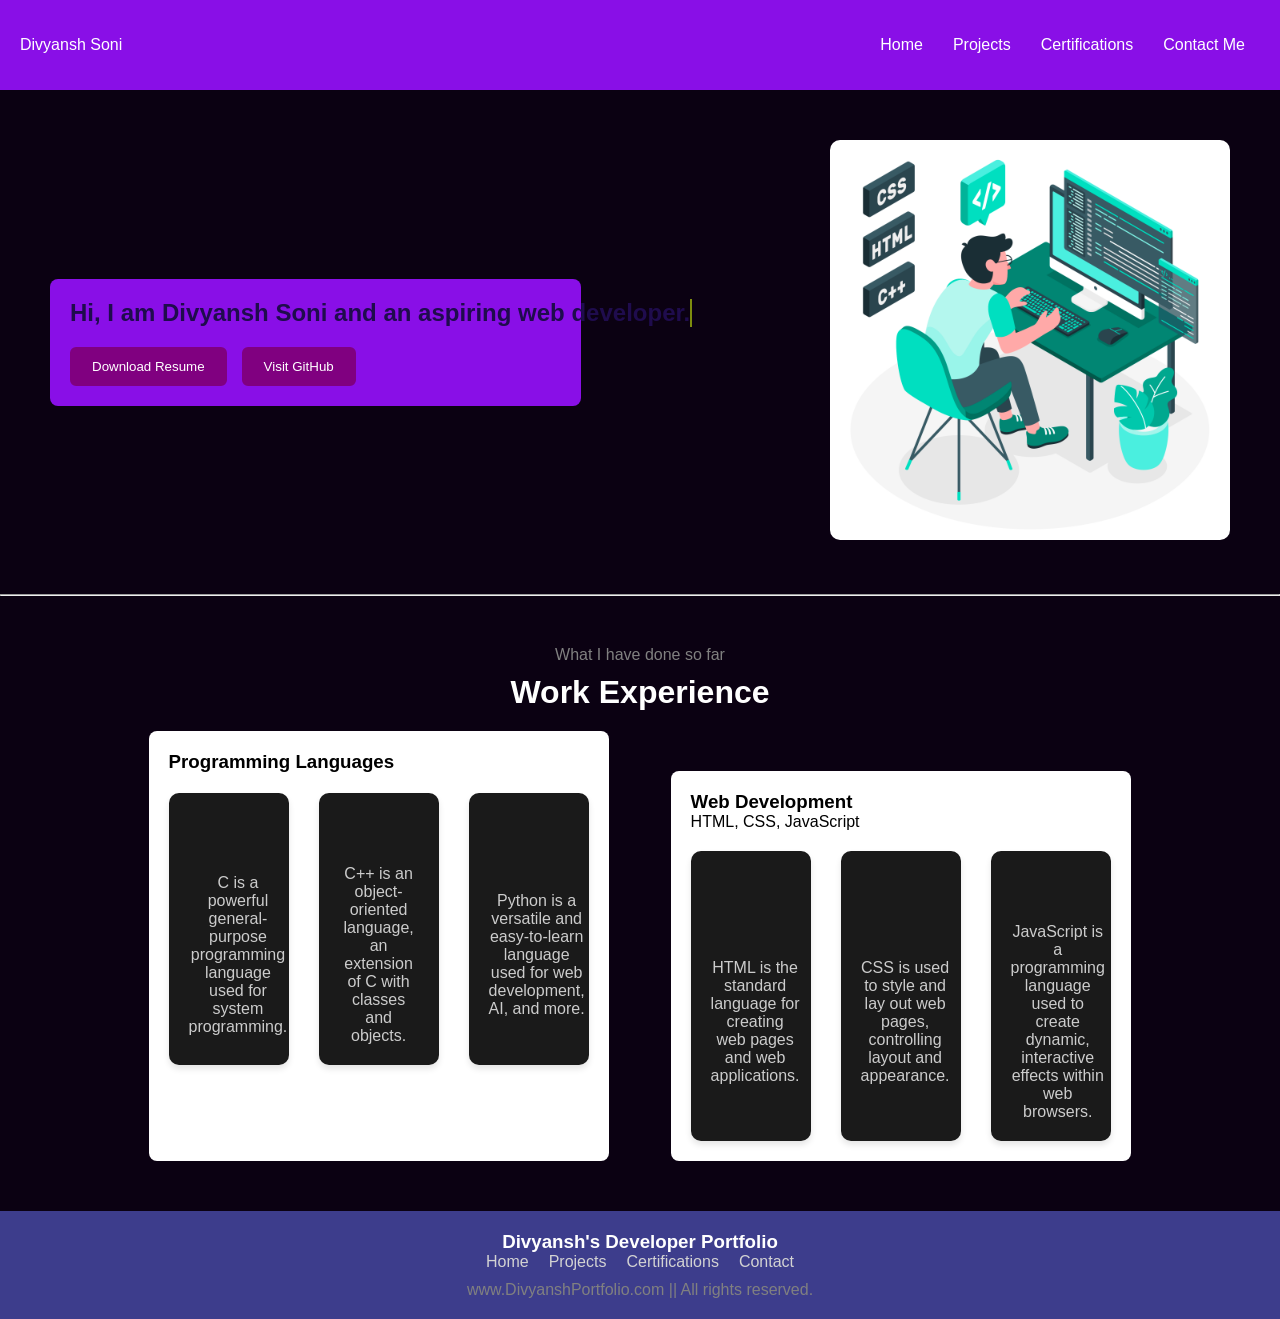
==== Divyansh-soni-portfolio-main/index.html @ a643ce5f "index changed" ====
<!DOCTYPE html>
<html lang="en">

<head>
    <meta charset="UTF-8">
    <meta name="viewport" content="width=device-width, initial-scale=1.0">
    <title>Divyansh S - Web Developer</title>
    <link rel="stylesheet" href="style.css">
    <link rel="stylesheet" href="https://cdnjs.cloudflare.com/ajax/libs/font-awesome/6.5.0/css/all.min.css">

    <style>
        * {
            margin: 0;
            padding: 0;
            box-sizing: border-box;
        }

        body {
            background-color: rgb(11, 1, 18);
            color: white;
            font-family: Arial, sans-serif;
            min-height: 100vh;
        }

        nav {
            display: flex;
            justify-content: space-between;
            align-items: center;
            height: 90px;
            padding: 0 20px;
            background-color: rgb(137, 15, 231);
        }

        nav ul {
            display: flex;
            list-style: none;
        }

        nav ul li {
            margin: 0 15px;
        }

        nav ul li a {
            color: white;
            text-decoration: none;
            font-size: 1rem;
        }

        nav ul li a:hover {
            color: rgb(147, 147, 207);
            font-size: 1.1rem;
        }

        .firstsection {
            display: flex;
            justify-content: space-between;
            align-items: center;
            margin: 50px;
            flex-wrap: wrap;
        }

        .firstsection .leftsection {
            width: 45%;
            background-color: rgb(137, 15, 231);
            padding: 20px;
            border-radius: 8px;
        }

        .firstsection .buttons {
            display: flex;
            gap: 15px;
            margin-top: 20px;
        }

        .btn {
            padding: 10px 20px;
            background-color: purple;
            color: white;
            border: 2px solid purple;
            border-radius: 6px;
            cursor: pointer;
        }

        .btn:hover {
            background-color: white;
            color: purple;
        }

        .firstsection .rightsection img {
            width: 100%;
            max-width: 400px;
            border-radius: 10px;
        }

        .secondsection {
            max-width: 80%;
            margin: 50px auto;
            text-align: center;
        }

        .secondsection h1 {
            font-size: 2rem;
            margin-bottom: 20px;
        }

        .secondsection .box {
            display: flex;
            justify-content: space-around;
            flex-wrap: wrap;
            gap: 20px;
        }

        .secondsection .vertical {
            background-color: white;
            color: black;
            border-radius: 8px;
            padding: 20px;
            width: 45%;
            text-align: left;
        }

        .footer {
            background-color: rgb(61, 61, 140);
            color: white;
            display: flex;
            flex-direction: column;
            align-items: center;
            padding: 20px;
        }

        .footer ul {
            display: flex;
            gap: 20px;
            list-style: none;
        }

        .footer ul li {
            color: lightgray;
            cursor: pointer;
        }

        .footer ul li:hover {
            color: white;
        }

        .footer-rights {
            margin-top: 10px;
            color: gray;
        }

        .text-grey {
            color: grey;
            display: block;
            margin-bottom: 10px;
        }

        .intro-text {
            opacity: 0;
            transform: translateY(30px);
            animation: fadeSlideUp 1.5s ease-out forwards;
            font-size: 1.5rem;
            line-height: 1.5;
        }

        .typewriter-text {
            font-size: 1.5rem;
            color: rgb(31, 12, 77);
            white-space: nowrap;
            overflow: hidden;
            border-right: 2px solid rgba(164, 187, 14, 0.75);
            width: fit-content;
            animation: typing 4s steps(45, end), blink 0.75s step-end infinite;
        }

        @keyframes typing {
            from {
                width: 0;
            }

            to {
                width: 100%;
            }
        }

        @keyframes blink {
            50% {
                border-color: transparent;
            }
        }

        @keyframes fadeSlideUp {
            to {
                opacity: 1;
                transform: translateY(0);
            }
        }

        @media (max-width: 768px) {
            .firstsection {
                flex-direction: column;
                text-align: center;
            }

            .firstsection .leftsection,
            .firstsection .rightsection {
                width: 100%;
            }

            .secondsection .vertical {
                width: 100%;
            }
        }

        .languages-box {
            position: relative;
            animation: fadeIn 1.5s ease-in;
        }

        .language-icons {
            margin-top: 10px;
            display: flex;
            gap: 20px;
            opacity: 0;
            transition: opacity 0.5s ease-in-out;
        }

        .languages-box:hover .language-icons {
            opacity: 1;
        }

        .icon {
            font-size: 2rem;
            color: #2e6988;
            opacity: 0;
            transition: opacity 0.4s ease, transform 0.3s ease;
        }

        .languages-box:hover .icon {
            opacity: 1;
            transform: scale(1.2);
        }

        @keyframes fadeIn {
            from {
                opacity: 0;
                transform: translateY(20px);
            }

            to {
                opacity: 1;
                transform: translateY(0);
            }
        }
        .webdev-box {
    position: relative;
    animation: fadeIn 1.5s ease-in;
    margin-top: 40px;
}

.language-icons {
    margin-top: 20px;
    display: flex;
    gap: 30px;
    opacity: 0;
    transition: opacity 0.5s ease-in-out;
}

.webdev-box:hover .language-icons {
    opacity: 1;
}

.language-item {
    text-align: center;
}

.icon {
    font-size: 2rem;
    color: #811010;
    opacity: 0;
    transition: opacity 0.4s ease, transform 0.3s ease;
}

.language-description {
    margin-top: 10px;
    font-size: 1rem;
    color: #ba1313;
    max-width: 200px;
    margin-left: auto;
    margin-right: auto;
}

.webdev-box:hover .icon {
    opacity: 1;
    transform: scale(1.2);
}

@keyframes fadeIn {
    from {
        opacity: 0;
        transform: translateY(20px);
    }
    to {
        opacity: 1;
        transform: translateY(0);
    }
}
.webdev-box {
    position: relative;
    animation: fadeIn 1.5s ease-in;
    margin-top: 40px;
}

.language-icons {
    margin-top: 20px;
    display: flex;
    gap: 30px;
    opacity: 1; /* Make the icons visible by default */
    transition: opacity 0.5s ease-in-out;
}

.language-item {
    text-align: center;
    background-color: #1a1a1a; /* Subtle background for the icon */
    border-radius: 10px;
    padding: 20px;
    width: 120px; /* Control the size */
    display: flex;
    flex-direction: column;
    align-items: center;
    justify-content: center;
    box-shadow: 0 4px 6px rgba(0, 0, 0, 0.1); /* Add some shadow for better definition */
    transition: background-color 0.3s ease-in-out, transform 0.3s ease;
}

.language-item:hover {
    background-color: #4e4e4e; /* Darker shade on hover */
    transform: translateY(-5px); /* Subtle movement effect */
}

.icon {
    font-size: 2rem;
    color: #fff; /* White icons */
    margin-bottom: 10px; /* Space between icon and text */
    transition: opacity 0.4s ease, transform 0.3s ease;
}

.language-description {
    margin-top: 10px;
    font-size: 1rem;
    color: #ccc;
    max-width: 200px;
    margin-left: auto;
    margin-right: auto;
    opacity: 1; /* Keep description visible by default */
}

.webdev-box:hover .icon {
    opacity: 1;
    transform: scale(1.2);
}

@keyframes fadeIn {
    from {
        opacity: 0;
        transform: translateY(20px);
    }
    to {
        opacity: 1;
        transform: translateY(0);
    }
}


    </style>
</head>

<body>
    <header>
        <nav>
            <div class="left">Divyansh Soni</div>
            <div class="right">
                <ul>
                    <li><a href="index.html">Home</a></li>
                    <li><a href="projects.html">Projects</a></li>
                    <li><a href="certifications.html">Certifications</a></li>
                    <li><a href="contact.html">Contact Me</a></li>
                </ul>
            </div>
        </nav>
    </header>
    <main>
        <section class="firstsection">
            <div class="leftsection">
                <h2 class="typewriter-text">
                    <span class="typed-text">Hi, I am Divyansh Soni and an aspiring web developer.</span>
                </h2>
                <div class="buttons">
                    <a href="resume.pdf" download>
                        <button class="btn">Download Resume</button>
                    </a>
                    <a href="https://github.com/DivyanshSo" target="_blank">
                        <button class="btn">Visit GitHub</button>
                    </a>
                </div>
            </div>
            <div class="rightsection">
                <img src="3426526.jpg" alt="Profile Image">
            </div>
        </section>
        <hr>
        <section class="secondsection">
            <span class="text-grey">What I have done so far</span>
            <h1>Work Experience</h1>
            <div class="box">
                <div class="vertical languages-box">
                    <h3>Programming Languages</h3>
                    <div class="language-icons">
                        <div class="language-item">
                            <i class="fa-solid fa-c icon" title="C Language"></i>
                            <p class="language-description">C is a powerful general-purpose programming language used for system programming.</p>
                        </div>
                        <div class="language-item">
                            <i class="fa-solid fa-code icon" title="C++"></i>
                            <p class="language-description">C++ is an object-oriented language, an extension of C with classes and objects.</p>
                        </div>
                        <div class="language-item">
                            <i class="fa-brands fa-python icon" title="Python"></i>
                            <p class="language-description">Python is a versatile and easy-to-learn language used for web development, AI, and more.</p>
                        </div>
                    </div>
                </div>
                <div class="vertical webdev-box">
                    <h3>Web Development</h3>
                    <p>HTML, CSS, JavaScript</p>
                    <div class="language-icons">
                        <div class="language-item">
                            <i class="fa-brands fa-html5 icon" title="HTML"></i>
                            <p class="language-description">HTML is the standard language for creating web pages and web applications.</p>
                        </div>
                        <div class="language-item">
                            <i class="fa-brands fa-css3 icon" title="CSS"></i>
                            <p class="language-description">CSS is used to style and lay out web pages, controlling layout and appearance.</p>
                        </div>
                        <div class="language-item">
                            <i class="fa-brands fa-js icon" title="JavaScript"></i>
                            <p class="language-description">JavaScript is a programming language used to create dynamic, interactive effects within web browsers.</p>
                        </div>
                    </div>
                </div>
                </div>
            </div>
        </section>
    </main>
    <footer>
        <div class="footer">
            <h3>Divyansh's Developer Portfolio</h3>
            <ul>
                <li>Home</li>
                <li>Projects</li>
                <li>Certifications</li>
                <li>Contact</li>
            </ul>
            <div class="footer-rights">
                www.DivyanshPortfolio.com || All rights reserved.
            </div>
        </div>
    </footer>
</body>

</html>
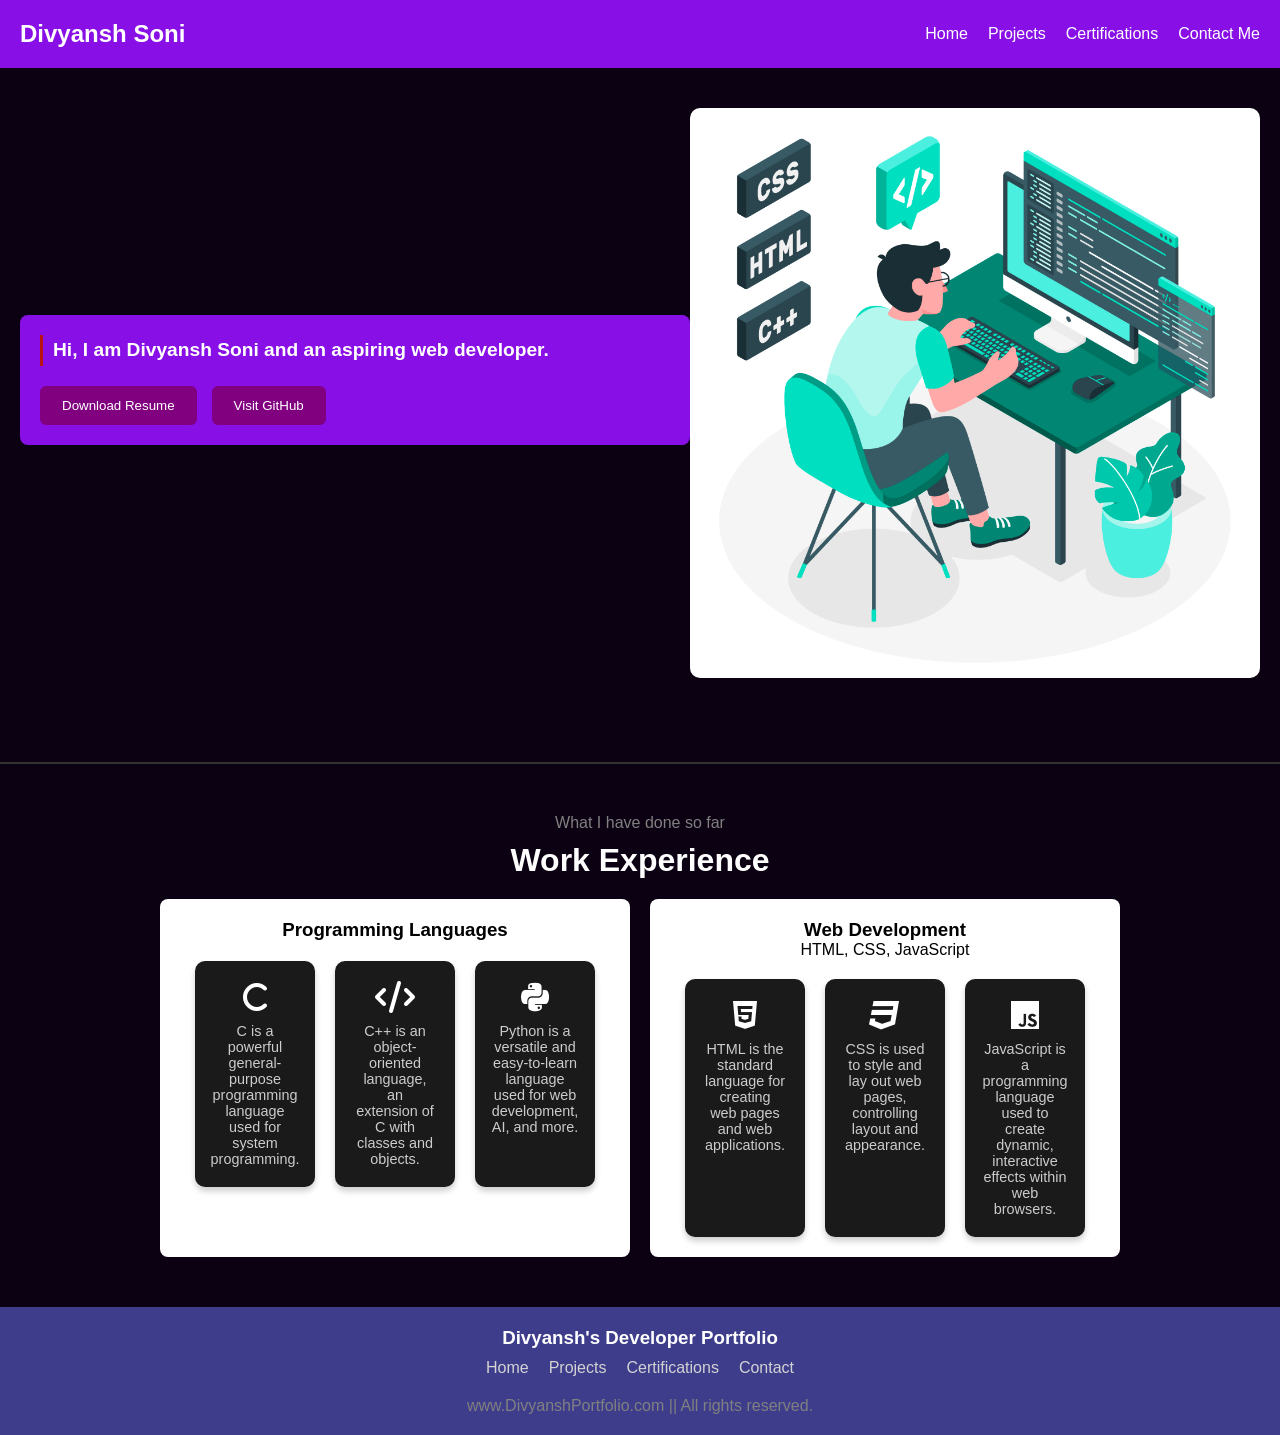
==== commit 86364693: "making website responsive" ====
--- a/Divyansh-soni-portfolio-main/index.html
+++ b/Divyansh-soni-portfolio-main/index.html
@@ -1,470 +1,335 @@
 <!DOCTYPE html>
 <html lang="en">
-
 <head>
-    <meta charset="UTF-8">
-    <meta name="viewport" content="width=device-width, initial-scale=1.0">
-    <title>Divyansh S - Web Developer</title>
-    <link rel="stylesheet" href="style.css">
-    <link rel="stylesheet" href="https://cdnjs.cloudflare.com/ajax/libs/font-awesome/6.5.0/css/all.min.css">
-
-    <style>
-        * {
-            margin: 0;
-            padding: 0;
-            box-sizing: border-box;
-        }
-
-        body {
-            background-color: rgb(11, 1, 18);
-            color: white;
-            font-family: Arial, sans-serif;
-            min-height: 100vh;
-        }
-
-        nav {
-            display: flex;
-            justify-content: space-between;
-            align-items: center;
-            height: 90px;
-            padding: 0 20px;
-            background-color: rgb(137, 15, 231);
-        }
-
-        nav ul {
-            display: flex;
-            list-style: none;
-        }
-
-        nav ul li {
-            margin: 0 15px;
-        }
-
-        nav ul li a {
-            color: white;
-            text-decoration: none;
-            font-size: 1rem;
-        }
-
-        nav ul li a:hover {
-            color: rgb(147, 147, 207);
-            font-size: 1.1rem;
-        }
-
-        .firstsection {
-            display: flex;
-            justify-content: space-between;
-            align-items: center;
-            margin: 50px;
-            flex-wrap: wrap;
-        }
-
-        .firstsection .leftsection {
-            width: 45%;
-            background-color: rgb(137, 15, 231);
-            padding: 20px;
-            border-radius: 8px;
-        }
-
-        .firstsection .buttons {
-            display: flex;
-            gap: 15px;
-            margin-top: 20px;
-        }
-
-        .btn {
-            padding: 10px 20px;
-            background-color: purple;
-            color: white;
-            border: 2px solid purple;
-            border-radius: 6px;
-            cursor: pointer;
-        }
-
-        .btn:hover {
-            background-color: white;
-            color: purple;
-        }
-
-        .firstsection .rightsection img {
-            width: 100%;
-            max-width: 400px;
-            border-radius: 10px;
-        }
-
-        .secondsection {
-            max-width: 80%;
-            margin: 50px auto;
-            text-align: center;
-        }
-
-        .secondsection h1 {
-            font-size: 2rem;
-            margin-bottom: 20px;
-        }
-
-        .secondsection .box {
-            display: flex;
-            justify-content: space-around;
-            flex-wrap: wrap;
-            gap: 20px;
-        }
-
-        .secondsection .vertical {
-            background-color: white;
-            color: black;
-            border-radius: 8px;
-            padding: 20px;
-            width: 45%;
-            text-align: left;
-        }
-
-        .footer {
-            background-color: rgb(61, 61, 140);
-            color: white;
-            display: flex;
-            flex-direction: column;
-            align-items: center;
-            padding: 20px;
-        }
-
-        .footer ul {
-            display: flex;
-            gap: 20px;
-            list-style: none;
-        }
-
-        .footer ul li {
-            color: lightgray;
-            cursor: pointer;
-        }
-
-        .footer ul li:hover {
-            color: white;
-        }
-
-        .footer-rights {
-            margin-top: 10px;
-            color: gray;
-        }
-
-        .text-grey {
-            color: grey;
-            display: block;
-            margin-bottom: 10px;
-        }
-
-        .intro-text {
-            opacity: 0;
-            transform: translateY(30px);
-            animation: fadeSlideUp 1.5s ease-out forwards;
-            font-size: 1.5rem;
-            line-height: 1.5;
-        }
-
-        .typewriter-text {
-            font-size: 1.5rem;
-            color: rgb(31, 12, 77);
-            white-space: nowrap;
-            overflow: hidden;
-            border-right: 2px solid rgba(164, 187, 14, 0.75);
-            width: fit-content;
-            animation: typing 4s steps(45, end), blink 0.75s step-end infinite;
-        }
-
-        @keyframes typing {
-            from {
-                width: 0;
-            }
-
-            to {
-                width: 100%;
-            }
-        }
-
-        @keyframes blink {
-            50% {
-                border-color: transparent;
-            }
-        }
-
-        @keyframes fadeSlideUp {
-            to {
-                opacity: 1;
-                transform: translateY(0);
-            }
-        }
-
-        @media (max-width: 768px) {
-            .firstsection {
-                flex-direction: column;
-                text-align: center;
-            }
-
-            .firstsection .leftsection,
-            .firstsection .rightsection {
-                width: 100%;
-            }
-
-            .secondsection .vertical {
-                width: 100%;
-            }
-        }
-
-        .languages-box {
-            position: relative;
-            animation: fadeIn 1.5s ease-in;
-        }
-
-        .language-icons {
-            margin-top: 10px;
-            display: flex;
-            gap: 20px;
-            opacity: 0;
-            transition: opacity 0.5s ease-in-out;
-        }
-
-        .languages-box:hover .language-icons {
-            opacity: 1;
-        }
-
-        .icon {
-            font-size: 2rem;
-            color: #2e6988;
-            opacity: 0;
-            transition: opacity 0.4s ease, transform 0.3s ease;
-        }
-
-        .languages-box:hover .icon {
-            opacity: 1;
-            transform: scale(1.2);
-        }
-
-        @keyframes fadeIn {
-            from {
-                opacity: 0;
-                transform: translateY(20px);
-            }
-
-            to {
-                opacity: 1;
-                transform: translateY(0);
-            }
-        }
-        .webdev-box {
-    position: relative;
-    animation: fadeIn 1.5s ease-in;
-    margin-top: 40px;
-}
-
-.language-icons {
-    margin-top: 20px;
-    display: flex;
-    gap: 30px;
-    opacity: 0;
-    transition: opacity 0.5s ease-in-out;
-}
-
-.webdev-box:hover .language-icons {
-    opacity: 1;
-}
-
-.language-item {
-    text-align: center;
-}
-
-.icon {
-    font-size: 2rem;
-    color: #811010;
-    opacity: 0;
-    transition: opacity 0.4s ease, transform 0.3s ease;
-}
-
-.language-description {
-    margin-top: 10px;
-    font-size: 1rem;
-    color: #ba1313;
-    max-width: 200px;
-    margin-left: auto;
-    margin-right: auto;
-}
-
-.webdev-box:hover .icon {
-    opacity: 1;
-    transform: scale(1.2);
-}
-
-@keyframes fadeIn {
-    from {
-        opacity: 0;
-        transform: translateY(20px);
-    }
-    to {
-        opacity: 1;
-        transform: translateY(0);
-    }
-}
-.webdev-box {
-    position: relative;
-    animation: fadeIn 1.5s ease-in;
-    margin-top: 40px;
-}
-
-.language-icons {
-    margin-top: 20px;
-    display: flex;
-    gap: 30px;
-    opacity: 1; /* Make the icons visible by default */
-    transition: opacity 0.5s ease-in-out;
-}
-
-.language-item {
-    text-align: center;
-    background-color: #1a1a1a; /* Subtle background for the icon */
-    border-radius: 10px;
-    padding: 20px;
-    width: 120px; /* Control the size */
-    display: flex;
-    flex-direction: column;
-    align-items: center;
-    justify-content: center;
-    box-shadow: 0 4px 6px rgba(0, 0, 0, 0.1); /* Add some shadow for better definition */
-    transition: background-color 0.3s ease-in-out, transform 0.3s ease;
-}
-
-.language-item:hover {
-    background-color: #4e4e4e; /* Darker shade on hover */
-    transform: translateY(-5px); /* Subtle movement effect */
-}
-
-.icon {
-    font-size: 2rem;
-    color: #fff; /* White icons */
-    margin-bottom: 10px; /* Space between icon and text */
-    transition: opacity 0.4s ease, transform 0.3s ease;
-}
-
-.language-description {
-    margin-top: 10px;
-    font-size: 1rem;
-    color: #ccc;
-    max-width: 200px;
-    margin-left: auto;
-    margin-right: auto;
-    opacity: 1; /* Keep description visible by default */
-}
-
-.webdev-box:hover .icon {
-    opacity: 1;
-    transform: scale(1.2);
-}
-
-@keyframes fadeIn {
-    from {
-        opacity: 0;
-        transform: translateY(20px);
-    }
-    to {
-        opacity: 1;
-        transform: translateY(0);
-    }
-}
-
-
-    </style>
+  <meta charset="UTF-8" />
+  <meta name="viewport" content="width=device-width, initial-scale=1.0" />
+  <title>Divyansh S - Web Developer</title>
+  <link rel="stylesheet" href="https://cdnjs.cloudflare.com/ajax/libs/font-awesome/6.5.0/css/all.min.css" />
+
+  <style>
+    * {
+      margin: 0;
+      padding: 0;
+      box-sizing: border-box;
+    }
+
+    body {
+      background-color: rgb(11, 1, 18);
+      color: white;
+      font-family: Arial, sans-serif;
+      min-height: 100vh;
+    }
+
+    nav {
+      display: flex;
+      justify-content: space-between;
+      align-items: center;
+      padding: 20px;
+      background-color: rgb(137, 15, 231);
+      flex-wrap: wrap;
+    }
+
+    nav .left {
+      font-size: 1.5rem;
+      font-weight: bold;
+    }
+
+    nav ul {
+      display: flex;
+      list-style: none;
+      gap: 20px;
+      flex-wrap: wrap;
+      justify-content: center;
+    }
+
+    nav ul li a {
+      color: white;
+      text-decoration: none;
+      font-size: 1rem;
+    }
+
+    nav ul li a:hover {
+      color: rgb(147, 147, 207);
+    }
+
+    .firstsection {
+      display: flex;
+      justify-content: space-between;
+      align-items: center;
+      padding: 40px 20px;
+      flex-wrap: wrap;
+    }
+
+    .leftsection {
+      flex: 1 1 400px;
+      background-color: rgb(137, 15, 231);
+      padding: 20px;
+      border-radius: 8px;
+      margin-bottom: 30px;
+    }
+
+    .buttons {
+      margin-top: 20px;
+      display: flex;
+      gap: 15px;
+      flex-wrap: wrap;
+    }
+
+    .btn {
+      padding: 10px 20px;
+      background-color: purple;
+      color: white;
+      border: 2px solid purple;
+      border-radius: 6px;
+      cursor: pointer;
+    }
+
+    .btn:hover {
+      background-color: white;
+      color: purple;
+    }
+
+    .rightsection {
+      flex: 1 1 300px;
+      text-align: center;
+    }
+
+    .rightsection img {
+      max-width: 100%;
+      height: auto;
+      border-radius: 10px;
+    }
+
+    .secondsection {
+      max-width: 1000px;
+      margin: 50px auto;
+      padding: 0 20px;
+      text-align: center;
+    }
+
+    .secondsection h1 {
+      font-size: 2rem;
+      margin-bottom: 20px;
+    }
+
+    .box {
+      display: flex;
+      flex-wrap: wrap;
+      gap: 20px;
+      justify-content: center;
+    }
+
+    .vertical {
+      background-color: white;
+      color: black;
+      border-radius: 8px;
+      padding: 20px;
+      flex: 1 1 300px;
+      min-width: 280px;
+    }
+
+    .language-icons {
+      display: flex;
+      flex-wrap: wrap;
+      gap: 20px;
+      margin-top: 20px;
+      justify-content: center;
+    }
+
+    .language-item {
+      background-color: #1a1a1a;
+      border-radius: 10px;
+      padding: 20px;
+      width: 120px;
+      display: flex;
+      flex-direction: column;
+      align-items: center;
+      box-shadow: 0 4px 6px rgba(0, 0, 0, 0.2);
+      transition: transform 0.3s ease;
+    }
+
+    .language-item:hover {
+      background-color: #4e4e4e;
+      transform: translateY(-5px);
+    }
+
+    .icon {
+      font-size: 2rem;
+      color: #fff;
+      margin-bottom: 10px;
+    }
+
+    .language-description {
+      color: #ccc;
+      font-size: 0.9rem;
+      text-align: center;
+    }
+
+    footer {
+      background-color: rgb(61, 61, 140);
+      color: white;
+      padding: 20px;
+      text-align: center;
+    }
+
+    footer ul {
+      list-style: none;
+      display: flex;
+      gap: 20px;
+      justify-content: center;
+      padding: 10px 0;
+      flex-wrap: wrap;
+    }
+
+    footer ul li {
+      color: lightgray;
+      cursor: pointer;
+    }
+
+    footer ul li:hover {
+      color: white;
+    }
+
+    .footer-rights {
+      margin-top: 10px;
+      color: gray;
+    }
+
+    .text-grey {
+      color: grey;
+      display: block;
+      margin-bottom: 10px;
+    }
+
+    .typewriter-text {
+      font-size: 1.2rem;
+      line-height: 1.6;
+      color: #fff;
+      border-left: 3px solid #ba1313;
+      padding-left: 10px;
+      animation: blink 1s infinite;
+    }
+
+    @keyframes blink {
+      0% {
+        border-color: #ba1313;
+      }
+      50% {
+        border-color: transparent;
+      }
+      100% {
+        border-color: #ba1313;
+      }
+    }
+
+    @media (max-width: 768px) {
+      nav {
+        flex-direction: column;
+        align-items: flex-start;
+      }
+
+      .box {
+        flex-direction: column;
+        align-items: center;
+      }
+
+      .buttons {
+        justify-content: center;
+      }
+
+      .typewriter-text {
+        font-size: 1rem;
+      }
+    }
+  </style>
 </head>
 
 <body>
-    <header>
-        <nav>
-            <div class="left">Divyansh Soni</div>
-            <div class="right">
-                <ul>
-                    <li><a href="index.html">Home</a></li>
-                    <li><a href="projects.html">Projects</a></li>
-                    <li><a href="certifications.html">Certifications</a></li>
-                    <li><a href="contact.html">Contact Me</a></li>
-                </ul>
-            </div>
-        </nav>
-    </header>
-    <main>
-        <section class="firstsection">
-            <div class="leftsection">
-                <h2 class="typewriter-text">
-                    <span class="typed-text">Hi, I am Divyansh Soni and an aspiring web developer.</span>
-                </h2>
-                <div class="buttons">
-                    <a href="resume.pdf" download>
-                        <button class="btn">Download Resume</button>
-                    </a>
-                    <a href="https://github.com/DivyanshSo" target="_blank">
-                        <button class="btn">Visit GitHub</button>
-                    </a>
-                </div>
-            </div>
-            <div class="rightsection">
-                <img src="3426526.jpg" alt="Profile Image">
-            </div>
-        </section>
-        <hr>
-        <section class="secondsection">
-            <span class="text-grey">What I have done so far</span>
-            <h1>Work Experience</h1>
-            <div class="box">
-                <div class="vertical languages-box">
-                    <h3>Programming Languages</h3>
-                    <div class="language-icons">
-                        <div class="language-item">
-                            <i class="fa-solid fa-c icon" title="C Language"></i>
-                            <p class="language-description">C is a powerful general-purpose programming language used for system programming.</p>
-                        </div>
-                        <div class="language-item">
-                            <i class="fa-solid fa-code icon" title="C++"></i>
-                            <p class="language-description">C++ is an object-oriented language, an extension of C with classes and objects.</p>
-                        </div>
-                        <div class="language-item">
-                            <i class="fa-brands fa-python icon" title="Python"></i>
-                            <p class="language-description">Python is a versatile and easy-to-learn language used for web development, AI, and more.</p>
-                        </div>
-                    </div>
-                </div>
-                <div class="vertical webdev-box">
-                    <h3>Web Development</h3>
-                    <p>HTML, CSS, JavaScript</p>
-                    <div class="language-icons">
-                        <div class="language-item">
-                            <i class="fa-brands fa-html5 icon" title="HTML"></i>
-                            <p class="language-description">HTML is the standard language for creating web pages and web applications.</p>
-                        </div>
-                        <div class="language-item">
-                            <i class="fa-brands fa-css3 icon" title="CSS"></i>
-                            <p class="language-description">CSS is used to style and lay out web pages, controlling layout and appearance.</p>
-                        </div>
-                        <div class="language-item">
-                            <i class="fa-brands fa-js icon" title="JavaScript"></i>
-                            <p class="language-description">JavaScript is a programming language used to create dynamic, interactive effects within web browsers.</p>
-                        </div>
-                    </div>
-                </div>
-                </div>
-            </div>
-        </section>
-    </main>
-    <footer>
-        <div class="footer">
-            <h3>Divyansh's Developer Portfolio</h3>
-            <ul>
-                <li>Home</li>
-                <li>Projects</li>
-                <li>Certifications</li>
-                <li>Contact</li>
-            </ul>
-            <div class="footer-rights">
-                www.DivyanshPortfolio.com || All rights reserved.
-            </div>
+  <header>
+    <nav>
+      <div class="left">Divyansh Soni</div>
+      <div class="right">
+        <ul>
+          <li><a href="index.html">Home</a></li>
+          <li><a href="projects.html">Projects</a></li>
+          <li><a href="certifications.html">Certifications</a></li>
+          <li><a href="contact.html">Contact Me</a></li>
+        </ul>
+      </div>
+    </nav>
+  </header>
+
+  <main>
+    <section class="firstsection">
+      <div class="leftsection">
+        <h2 class="typewriter-text">Hi, I am Divyansh Soni and an aspiring web developer.</h2>
+        <div class="buttons">
+          <a href="resume.pdf" download><button class="btn">Download Resume</button></a>
+          <a href="https://github.com/DivyanshSo" target="_blank"><button class="btn">Visit GitHub</button></a>
         </div>
-    </footer>
+      </div>
+      <div class="rightsection">
+        <img src="3426526.jpg" alt="Profile Image" />
+      </div>
+    </section>
+
+    <hr style="margin: 40px 0; border: 1px solid #333;" />
+
+    <section class="secondsection">
+      <span class="text-grey">What I have done so far</span>
+      <h1>Work Experience</h1>
+      <div class="box">
+        <!-- Programming Languages Box -->
+        <div class="vertical">
+          <h3>Programming Languages</h3>
+          <div class="language-icons">
+            <div class="language-item">
+              <i class="fa-solid fa-c icon" title="C Language"></i>
+              <p class="language-description">C is a powerful general-purpose programming language used for system programming.</p>
+            </div>
+            <div class="language-item">
+              <i class="fa-solid fa-code icon" title="C++"></i>
+              <p class="language-description">C++ is an object-oriented language, an extension of C with classes and objects.</p>
+            </div>
+            <div class="language-item">
+              <i class="fa-brands fa-python icon" title="Python"></i>
+              <p class="language-description">Python is a versatile and easy-to-learn language used for web development, AI, and more.</p>
+            </div>
+          </div>
+        </div>
+
+        <!-- Web Development Box -->
+        <div class="vertical">
+          <h3>Web Development</h3>
+          <p>HTML, CSS, JavaScript</p>
+          <div class="language-icons">
+            <div class="language-item">
+              <i class="fa-brands fa-html5 icon" title="HTML"></i>
+              <p class="language-description">HTML is the standard language for creating web pages and web applications.</p>
+            </div>
+            <div class="language-item">
+              <i class="fa-brands fa-css3 icon" title="CSS"></i>
+              <p class="language-description">CSS is used to style and lay out web pages, controlling layout and appearance.</p>
+            </div>
+            <div class="language-item">
+              <i class="fa-brands fa-js icon" title="JavaScript"></i>
+              <p class="language-description">JavaScript is a programming language used to create dynamic, interactive effects within web browsers.</p>
+            </div>
+          </div>
+        </div>
+      </div>
+    </section>
+  </main>
+
+  <footer>
+    <h3>Divyansh's Developer Portfolio</h3>
+    <ul>
+      <li>Home</li>
+      <li>Projects</li>
+      <li>Certifications</li>
+      <li>Contact</li>
+    </ul>
+    <div class="footer-rights">www.DivyanshPortfolio.com || All rights reserved.</div>
+  </footer>
 </body>
-
-</html>+</html>
